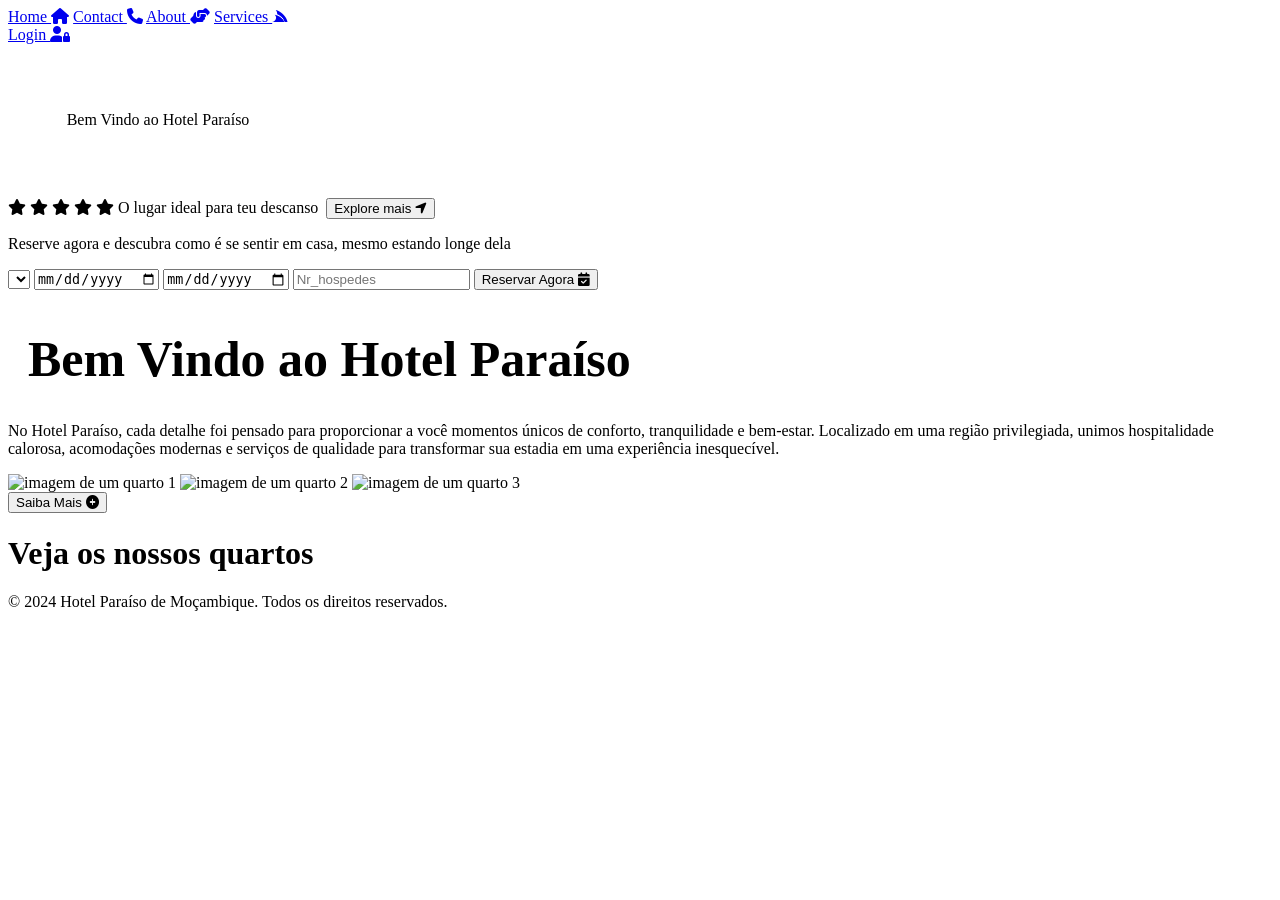
==== index.html @ dde59baf "Add files via upload" ====
<!DOCTYPE html>
<html lang="en">

<head>
    <meta charset="UTF-8" />
    <meta name="viewport" content="width=device-width, initial-scale=1.0" />
    <link rel="stylesheet" href="view\layout\animation.css" />
    <link rel="stylesheet" href="animate.min.css">
    <link rel="stylesheet" href="https://cdnjs.cloudflare.com/ajax/libs/font-awesome/6.4.2/css/all.min.css" />
    <link rel="stylesheet" href="view\layout\layout.css" />
    <link rel="stylesheet" href="/view/layout/efeitos.css" />
    <title>Hotel</title>
</head>

<body>
    <nav>
        <a href="index.html">Home <i class="fas fa-home"></i></a>
        <a href="view\navbar\Contacto.html">Contact <i class="fas fa-phone"></i></a>
        <a href="view\navbar\Sobre.html">About <i class="fas fa-hands-helping"></i></a>
        <a href="view\navbar\Services.html">Services <i class="fab fa-servicestack"></i></a>
        <div id="userArea">
            <a href="\view\login.html">Login <i class="fa fa-user-lock"></i></a>
        </div>
        <div id="sair"></div>
    </nav>
    <div class="Ap fadeIn">
        <div class="wrapper1">
            <svg>
                <text x="50%" y="50%" dy=".35em" text-anchor="middle">
                    Bem Vindo ao Hotel Paraíso

                </text>
            </svg>
        </div>
        <i class=" fa fa-star" id="star"></i>
        <i class=" fa fa-star" id="star"></i>
        <i class=" fa fa-star" id="star"></i>
        <i class=" fa fa-star" id="star"></i>
        <i class=" fa fa-star" id="star"></i>
        <span>O lugar ideal para teu descanso <i class="fa fa-face"></i> </span>
        <button class="show">Explore mais <i class="fa fa-location-arrow"></i></button>
        <p>
            Reserve agora e descubra como é se sentir em casa, mesmo estando longe
            dela
        </p>

    </div>
    <div class="caixa">
        <!-- <h2>Reserve o seu quarto</h2> -->
        <!-- <input type="text" id="Bi" name="Bi" placeholder=" Digite o seu BI" title="Bilhete de Identidade" required/> -->
        <select  id="quarto" name="quarto" required title="Quartos para alugar" placeholder="selecione um quarto">Selecione</select>

        <input type="date" id="check-in" placeholder="check-in" name="check-in" required title="check-in" />
        <input type="date" id="check-out" placeholder="check-out" name="check-out" required title="check-out" />
        <input type="number" id="hospedes" placeholder="Nr_hospedes" name="hospedes" required  title="Numero de Hospedes" />
        <button type="submit" class="btn" id="btnReserva" onclick="enviarModulos()">Reservar Agora <i class="fa fa-calendar-check" title="Reservar "></i></button>

    </div>
    
    <div class="section1">
        <h1 style="font-size: 50px; margin: 20px; position: relative; top: 20px">
            Bem Vindo ao Hotel Paraíso
        </h1>
        <img src="" alt="" />
        <p>
            No Hotel Paraíso, cada detalhe foi pensado para proporcionar a você
            momentos únicos de conforto, tranquilidade e bem-estar. Localizado em
            uma região privilegiada, unimos hospitalidade calorosa, acomodações
            modernas e serviços de qualidade para transformar sua estadia em uma
            experiência inesquecível.
        </p>
        <div class="imagens">
            <img src="imagens\1.jpg" alt="imagem de um quarto 1" />
            <img src="imagens\2.jpg" alt=" imagem de um quarto 2" />
            <img src="imagens\3.jpg" alt="imagem de um quarto 3" />
        </div>
        <button class="btn1">Saiba Mais <i class="fa fa-plus-circle"></i></button>
    </div>
    <div class="section2 ">
        <h1>Veja os nossos quartos</h1>
        <div id="quartos-container"></div>

    </div>

    </div>
    <footer style="margin: 0;">
        &copy; 2024 Hotel Paraíso de Moçambique. Todos os direitos reservados.
    </footer>
</body>
<script src="js\personalizacoes.js"></script>
<script src="js\quartos.js"></script>
<script src="js\card.js"></script>
<script src="js\gestaodeContas.js"></script>

<script>
    function gerarCodigoReserva() {
        const data = new Date();
        const timestamp = data.getTime(); // milissegundos únicos
        const random = Math.floor(Math.random() * 1000);
        return "RES-" + timestamp + "-" + random;
    }
    document.querySelector('.show').addEventListener('click', function () {
        window.location.href = '/view/navbar/explore.html';
    });
    document.querySelector('.btn1').addEventListener('click', function () {
        window.location.href = 'https://br.trip.com';
    });

    document.addEventListener('DOMContentLoaded', function () {
        document.body.classList.add('fadeIn');
    });
</script>

</html>
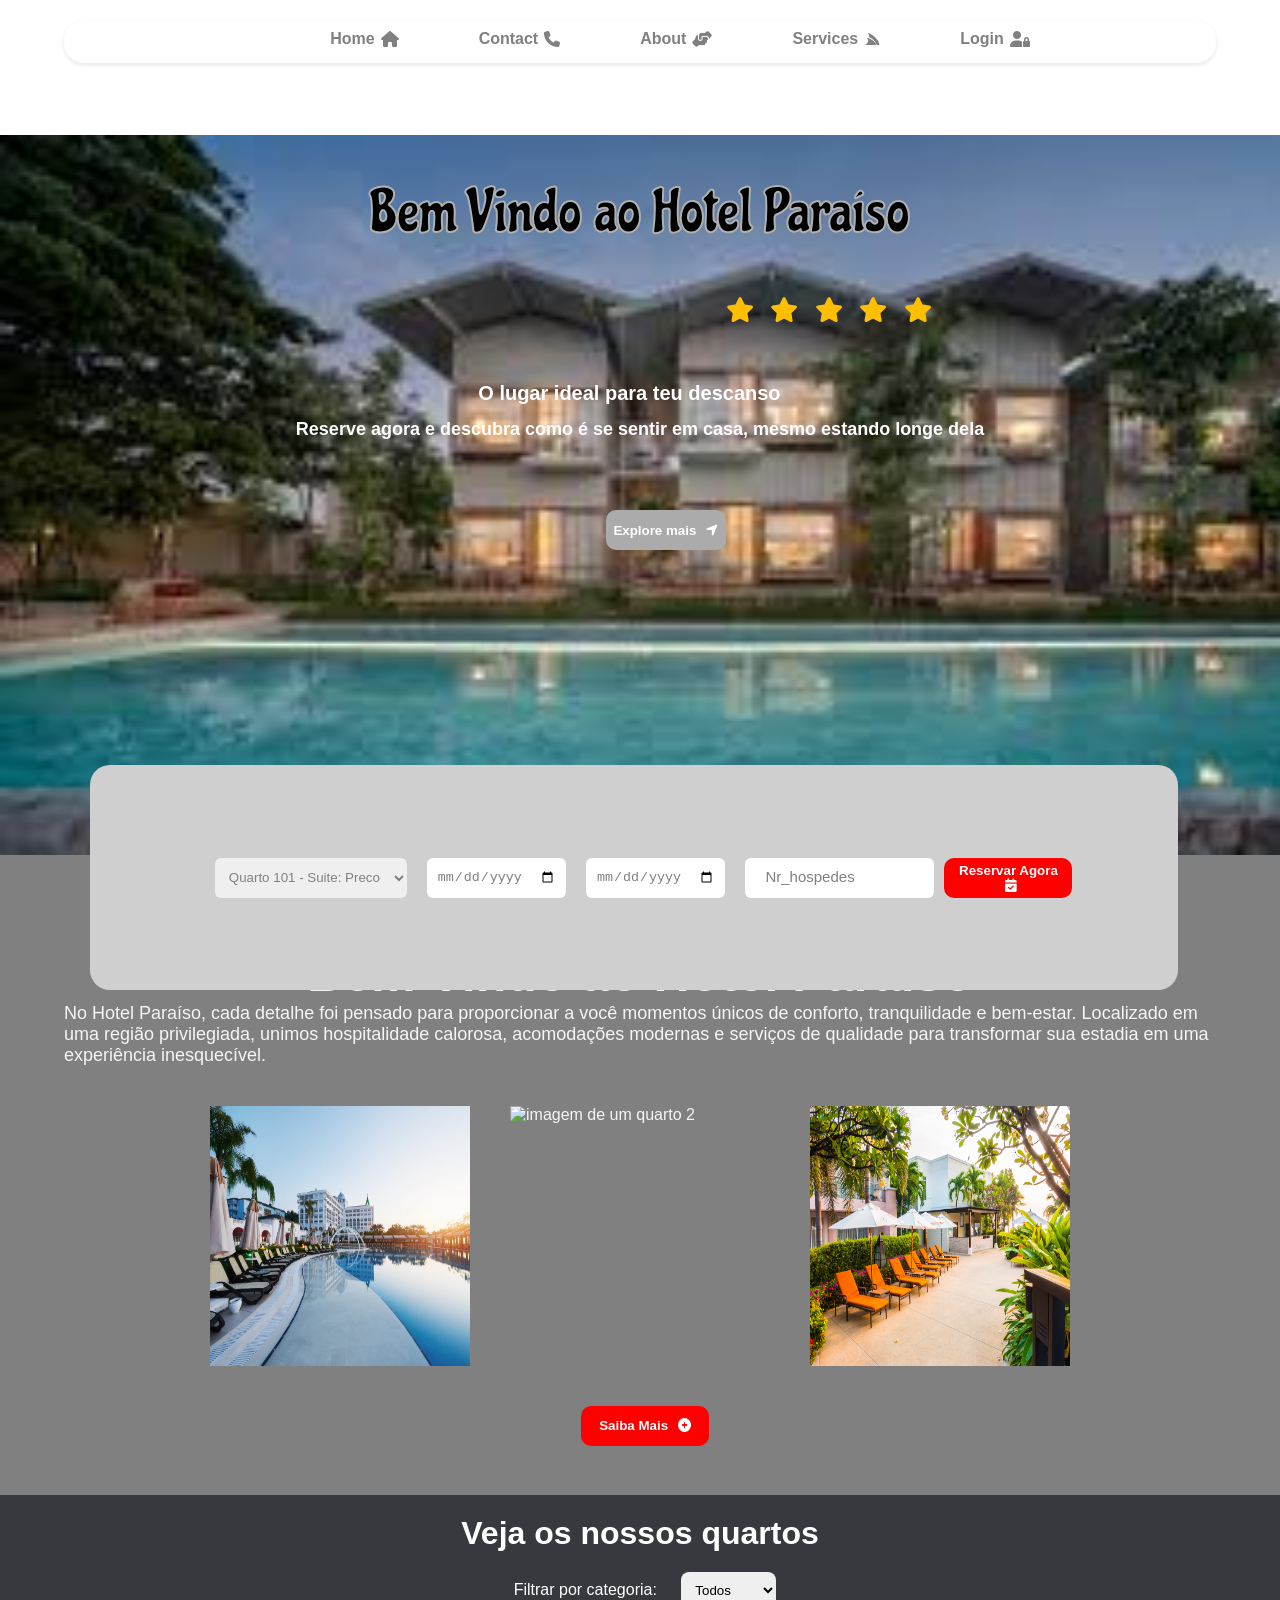
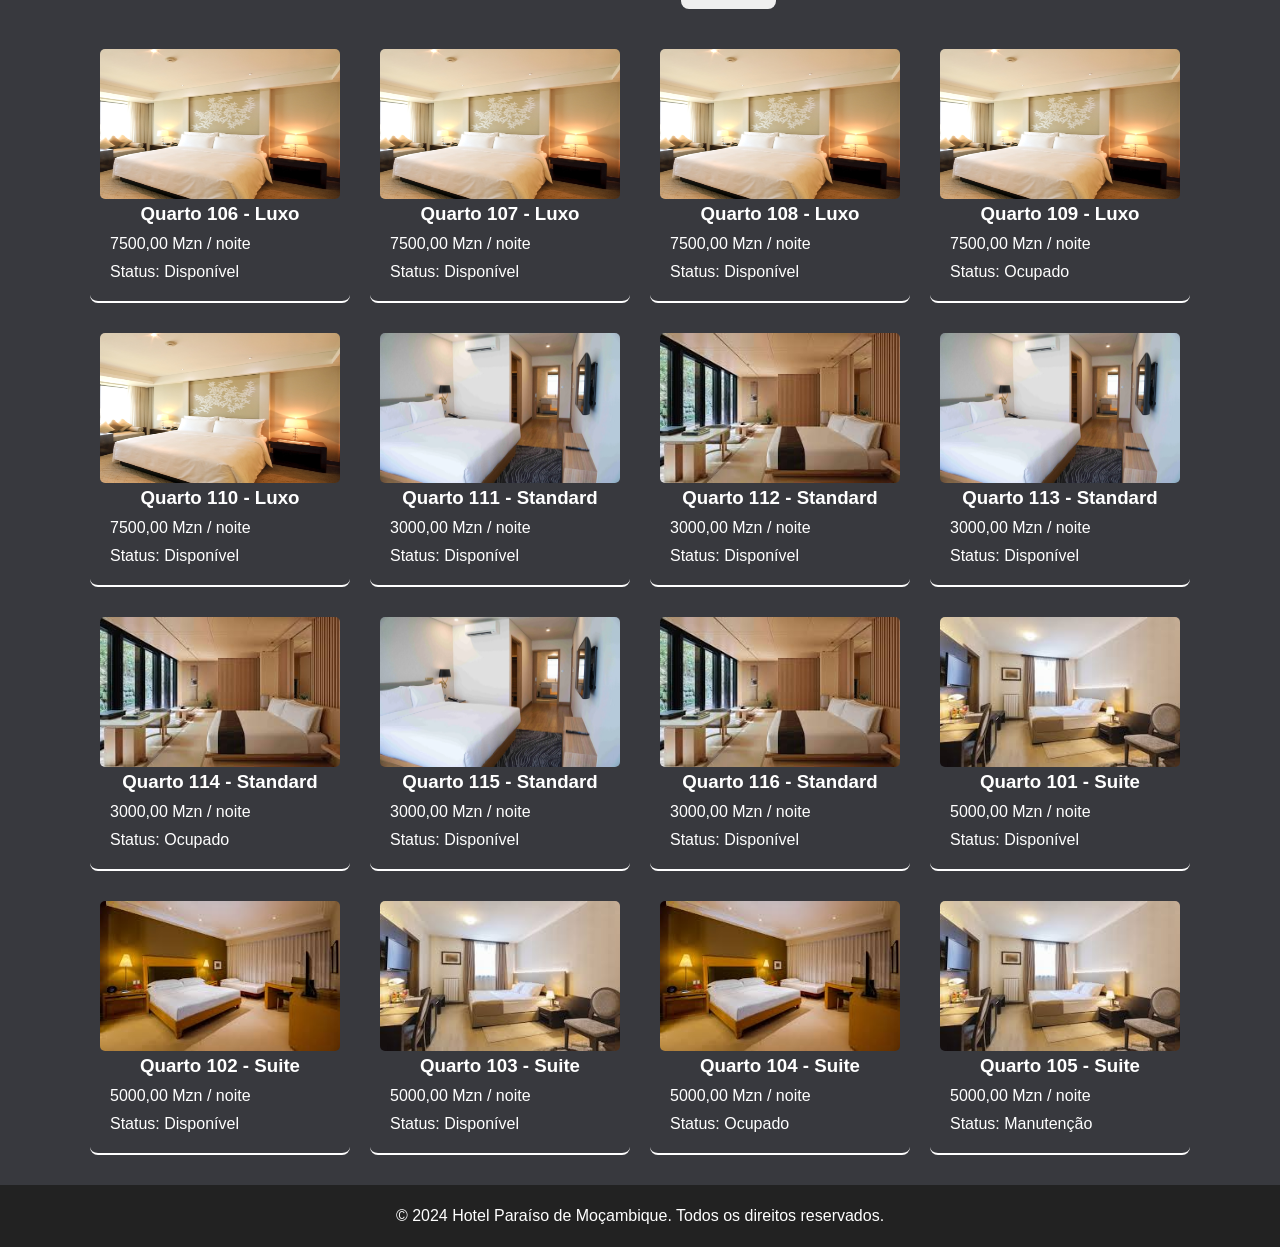
==== commit 09a4ae90: "Update index.html" ====
--- a/index.html
+++ b/index.html
@@ -19,7 +19,7 @@
         <a href="view\navbar\Sobre.html">About <i class="fas fa-hands-helping"></i></a>
         <a href="view\navbar\Services.html">Services <i class="fab fa-servicestack"></i></a>
         <div id="userArea">
-            <a href="\view\login.html">Login <i class="fa fa-user-lock"></i></a>
+            <a href="Sistema-de-Hotel\view\login.html">Login <i class="fa fa-user-lock"></i></a>
         </div>
         <div id="sair"></div>
     </nav>
@@ -111,4 +111,4 @@
     });
 </script>
 
-</html>+</html>
--- a/view/layout/efeitos.css
+++ b/view/layout/efeitos.css
@@ -0,0 +1,127 @@
+.card-spotlight {
+  position: relative;
+  border-radius: 1.5rem;
+  border: 1px solid #222;
+  background-color: #111;
+  padding: 2rem;
+  overflow: hidden;
+  --mouse-x: 50%;
+  --mouse-y: 50%;
+  --spotlight-color: rgba(255, 255, 255, 0.05);
+}
+
+.card-spotlight::before {
+  content: '';
+  position: absolute;
+  top: 0;
+  left: 0;
+  right: 0;
+  bottom: 0;
+  background: radial-gradient(circle at var(--mouse-x) var(--mouse-y), var(--spotlight-color), transparent 80%);
+  opacity: 0;
+  transition: opacity 0.5s ease;
+  pointer-events: none;
+}
+
+.card-spotlight:hover::before,
+.card-spotlight:focus-within::before {
+  opacity: 0.6;
+}
+a {
+  text-decoration: none;
+  transition: all 0.3s ease;
+  border-radius: 8px;
+  position: relative;
+
+}
+
+a::after {
+  content: "";
+  position: absolute;
+  width: 0;
+  background-color: rgba(166, 166, 166, 0.4); /* #A6A6A6 with opacity */
+  left: 50%;
+  transform: translateX(-50%);
+  bottom: -0.25em;
+  height: 2px;
+  border-radius: 8px;
+  transition: all 0.3s ease;
+}
+
+a:hover::after {
+  width: 100%;
+  animation: pulse11 1s;
+  box-shadow: 0 0 0 1em transparent;
+}
+
+@keyframes pulse11 {
+  0% {
+    box-shadow: 0 0 0 0 rgba(166, 166, 166, 0.4);
+  }
+  100% {
+    box-shadow: 0 0 0 1em transparent;
+  }
+}
+.zoomIn {
+    animation: zoomIn 1s forwards;
+  }
+
+  @keyframes zoomIn {
+    to {
+      opacity: 1;
+      transform: scale(1);
+    }
+  }
+
+  .zoomOut {
+    animation: zoomOut 1s forwards;
+  }
+
+  @keyframes zoomOut {
+    to {
+      opacity: 0;
+      transform: scale(0.5);
+    }
+  }
+  
+  .hidden {
+    opacity: 0;
+    transform: scale(0.8);
+    transition: all 0.8s ease;
+  }
+
+  /* quando aparece */
+  .show {
+    opacity: 1;
+    transform: scale(1);
+  }
+  .fade {
+    width: 200px;
+    height: 200px;
+    margin: 50px auto;
+    background: #e74c3c;
+    display: flex;
+    justify-content: center;
+    align-items: center;
+    color: white;
+    font-size: 20px;
+    border-radius: 10px;
+    opacity: 0;
+    animation: fadeIn 2s forwards;
+  }
+
+  @keyframes fadeIn {
+    to {
+      opacity: 1;
+    }
+  }
+
+  .fadeOut {
+    animation: fadeOut 2s forwards;
+  }
+
+  @keyframes fadeOut {
+    to {
+      opacity: 0;
+    }
+  }
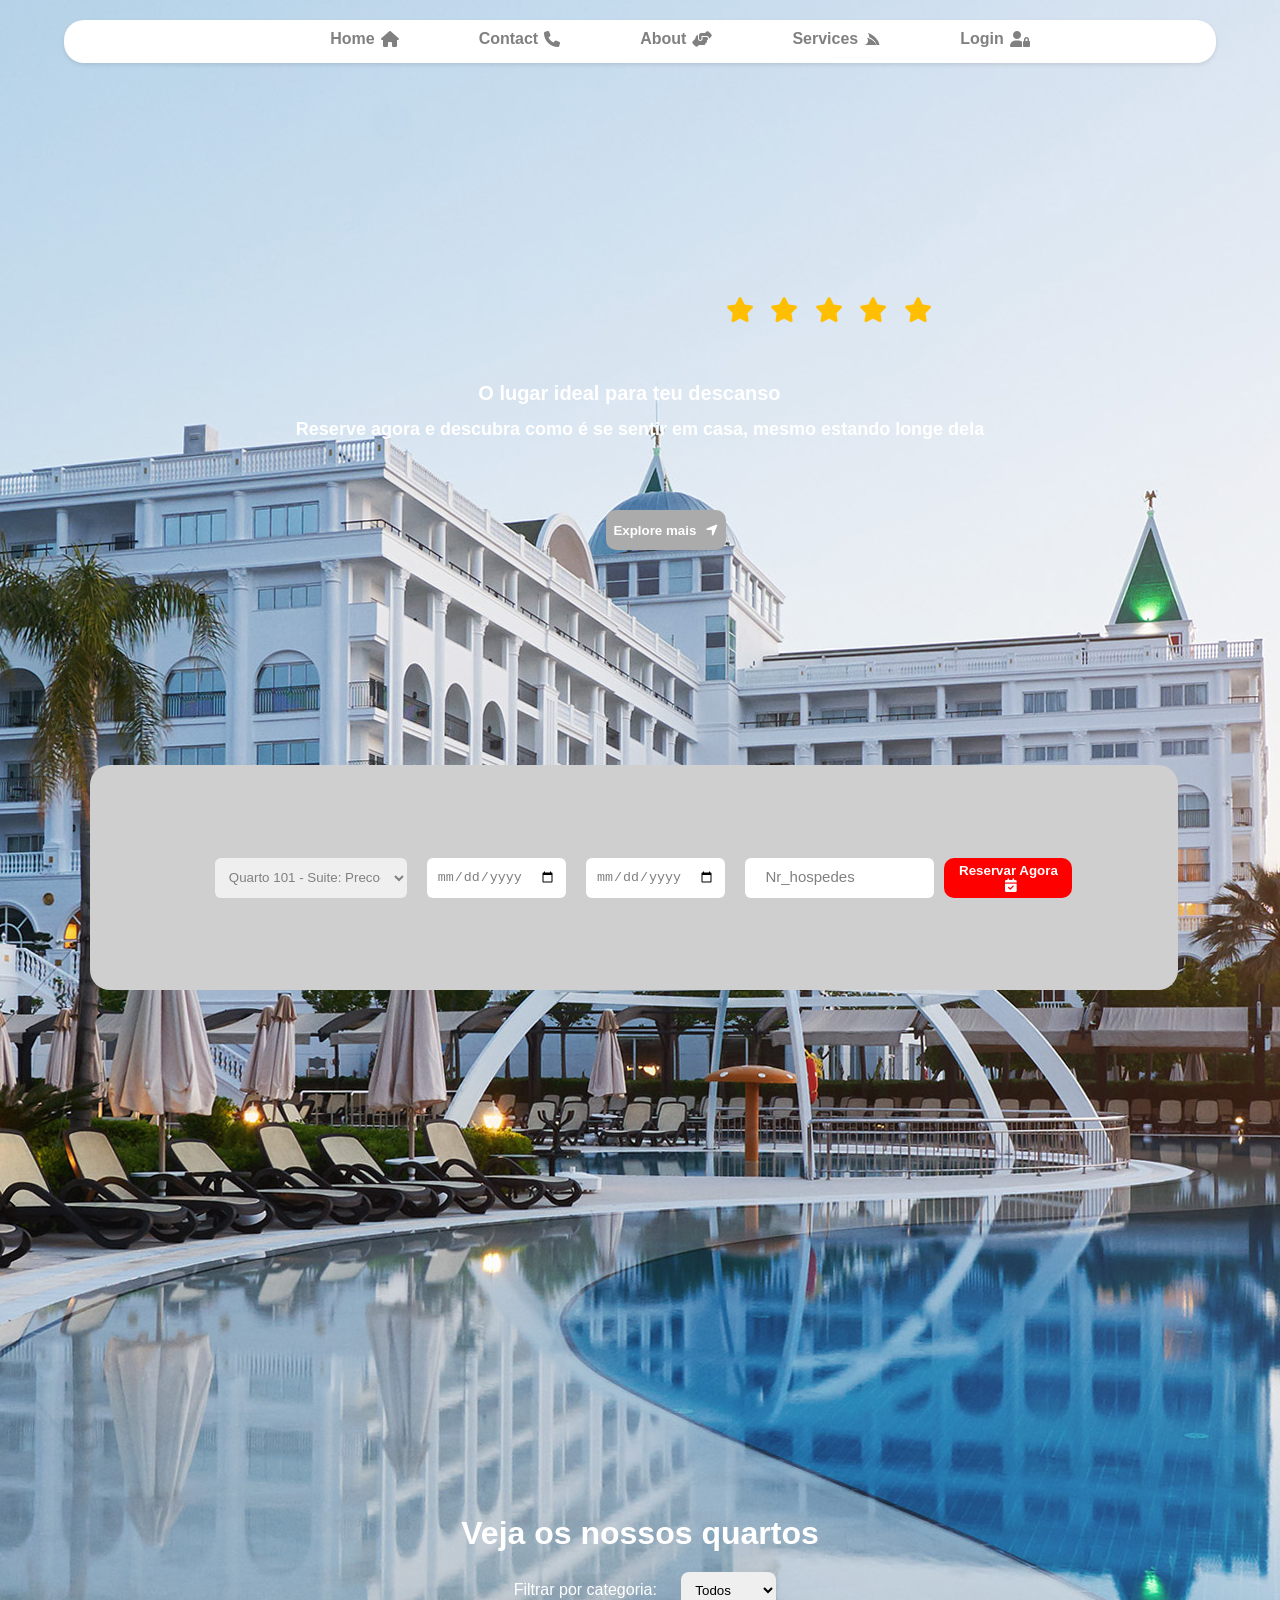
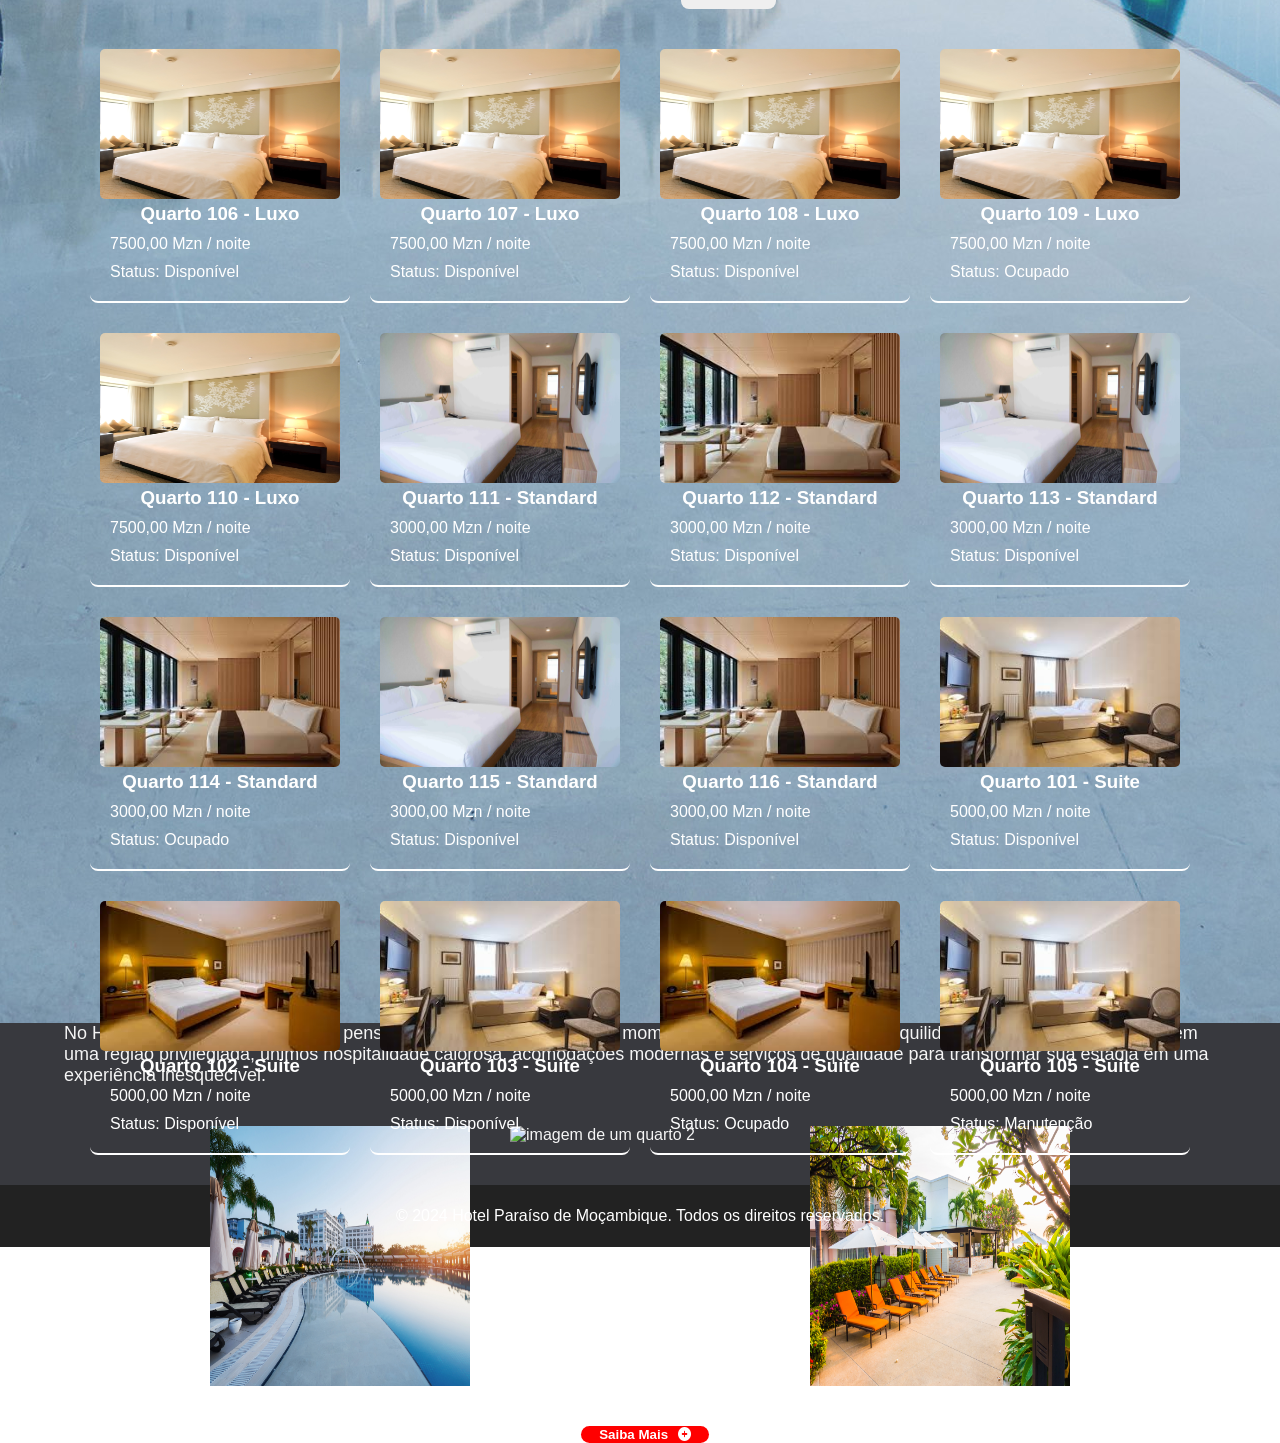
==== commit 426dd49e: "Update index.html" ====
--- a/index.html
+++ b/index.html
@@ -19,7 +19,7 @@
         <a href="view\navbar\Sobre.html">About <i class="fas fa-hands-helping"></i></a>
         <a href="view\navbar\Services.html">Services <i class="fab fa-servicestack"></i></a>
         <div id="userArea">
-            <a href="Sistema-de-Hotel\view\login.html">Login <i class="fa fa-user-lock"></i></a>
+            <a href="/view/login.html">Login <i class="fa fa-user-lock"></i></a>
         </div>
         <div id="sair"></div>
     </nav>
@@ -61,7 +61,7 @@
         <h1 style="font-size: 50px; margin: 20px; position: relative; top: 20px">
             Bem Vindo ao Hotel Paraíso
         </h1>
-        <img src="" alt="" />
+        <img src="imagens\1.jpg" alt="" />
         <p>
             No Hotel Paraíso, cada detalhe foi pensado para proporcionar a você
             momentos únicos de conforto, tranquilidade e bem-estar. Localizado em
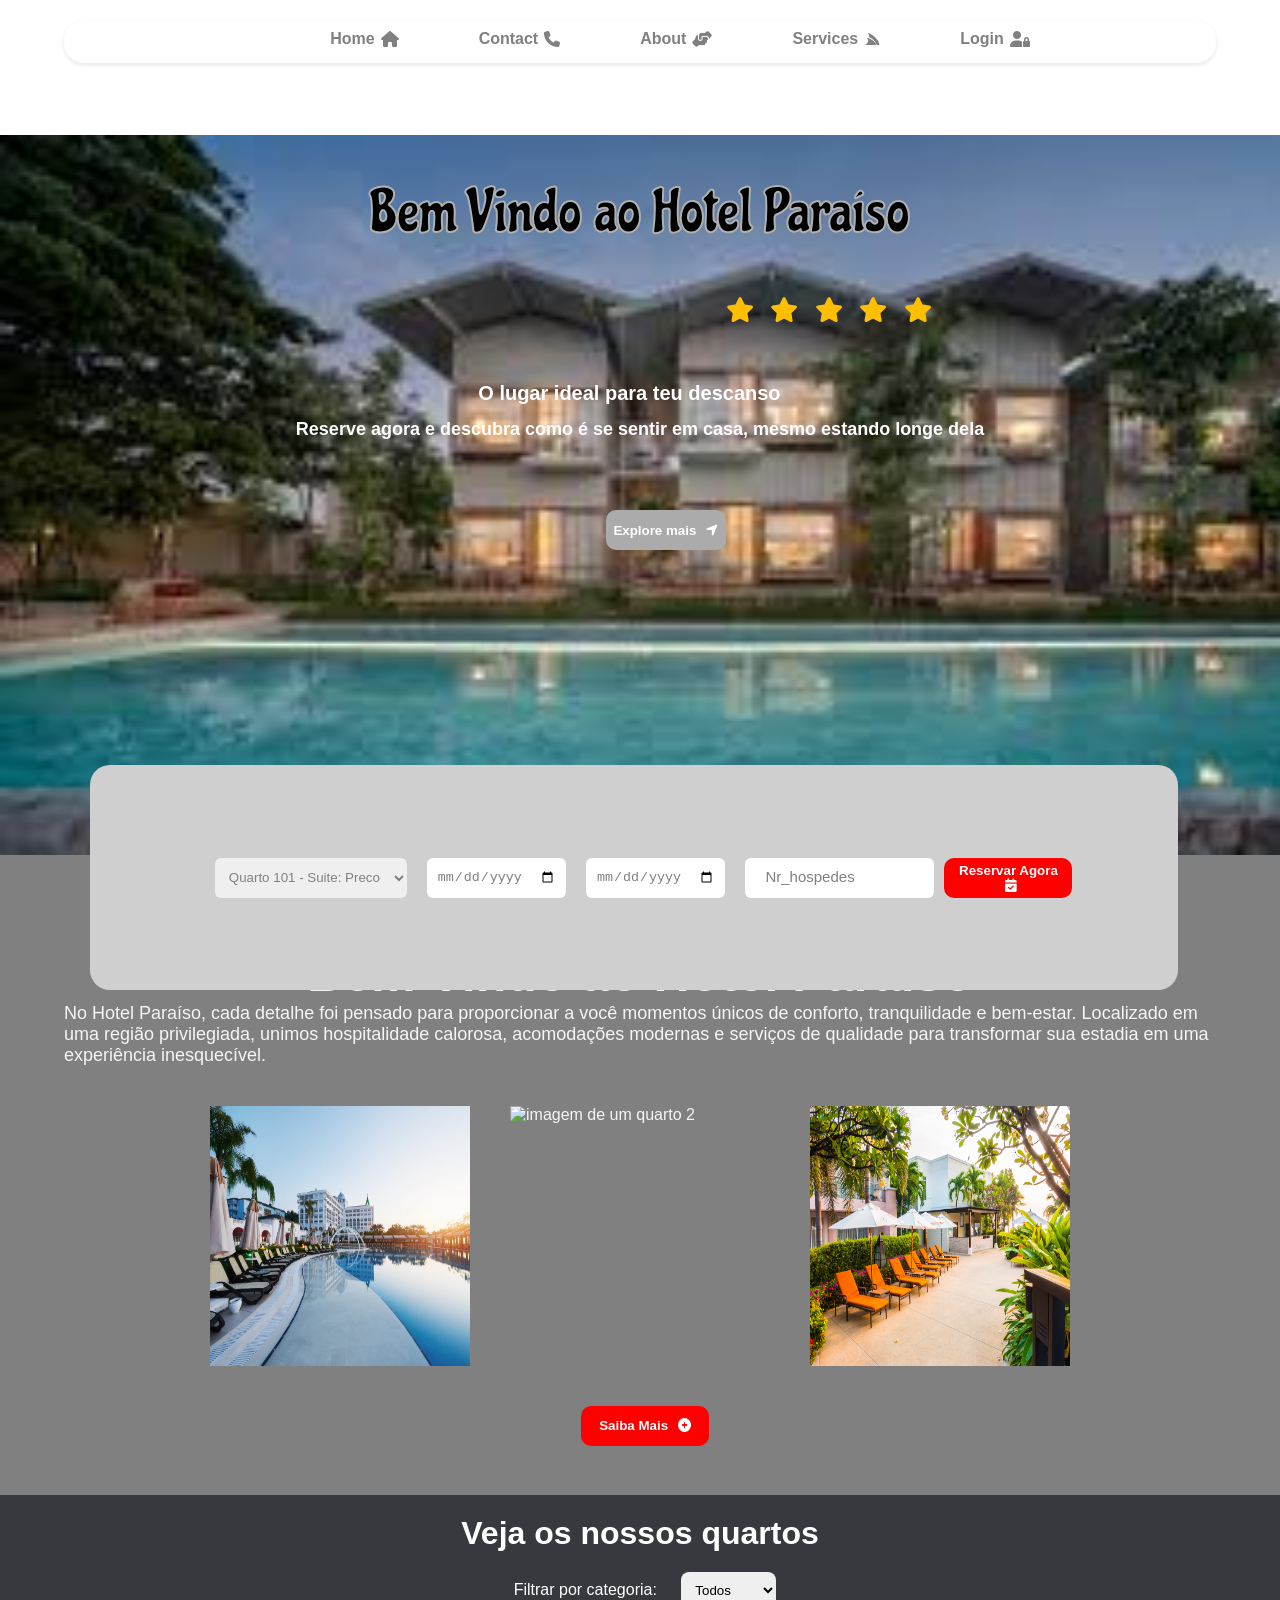
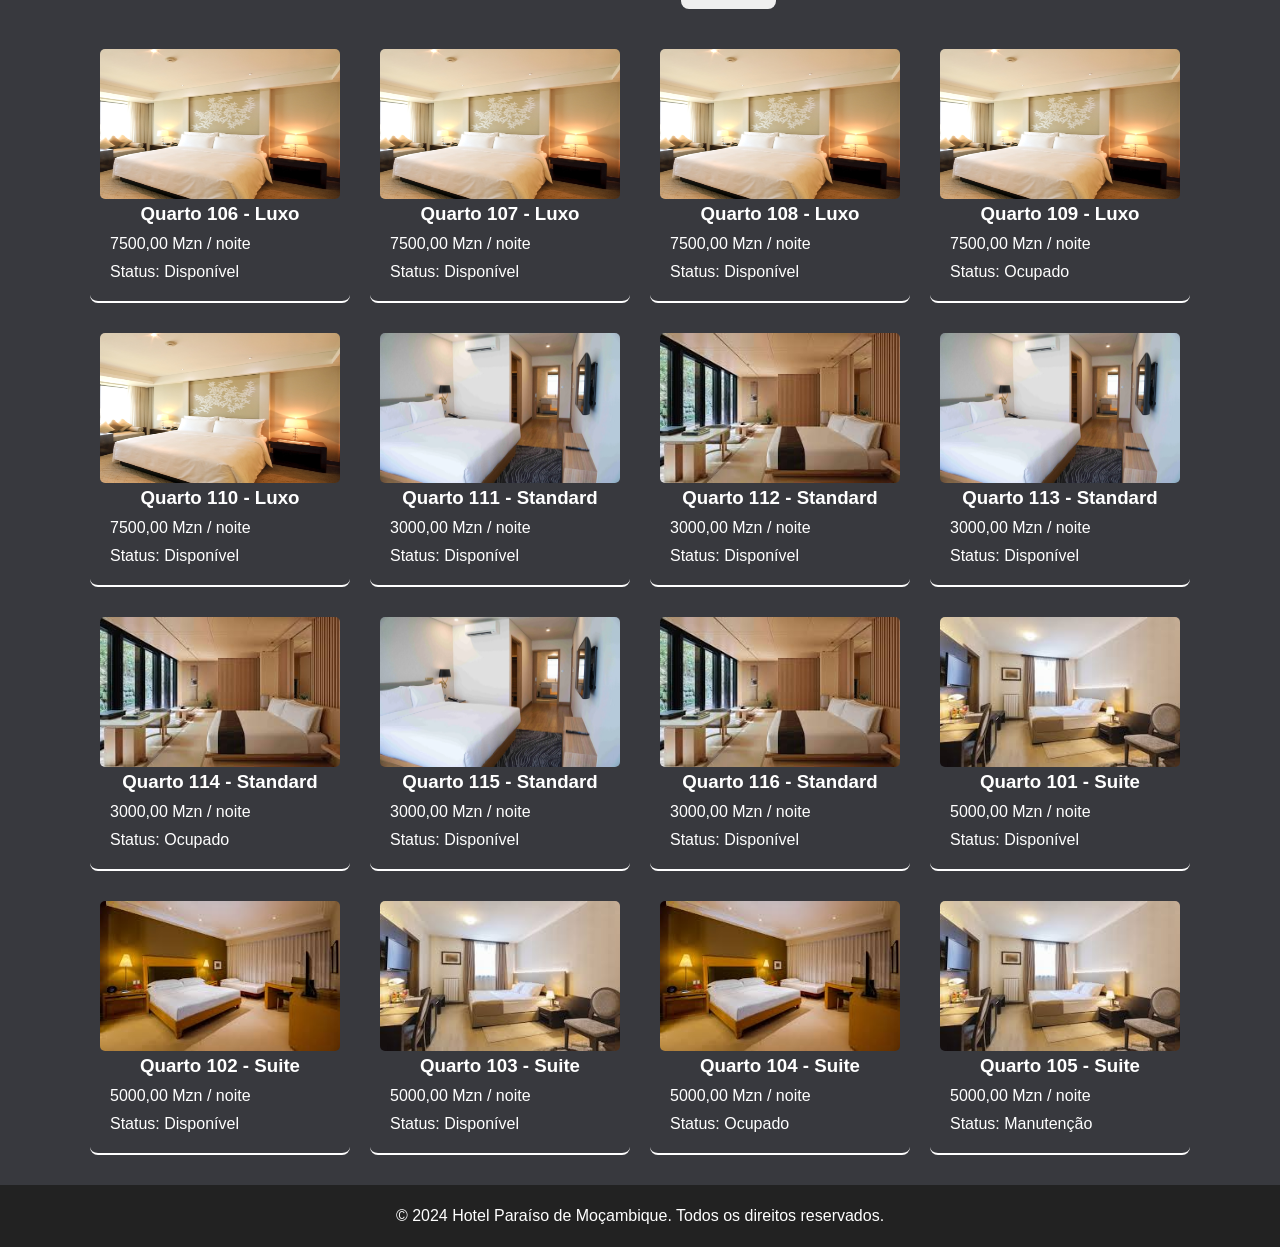
==== commit db12cabd: "Update index.html" ====
--- a/index.html
+++ b/index.html
@@ -19,7 +19,7 @@
         <a href="view\navbar\Sobre.html">About <i class="fas fa-hands-helping"></i></a>
         <a href="view\navbar\Services.html">Services <i class="fab fa-servicestack"></i></a>
         <div id="userArea">
-            <a href="/view/login.html">Login <i class="fa fa-user-lock"></i></a>
+            <a href="view/login.html">Login <i class="fa fa-user-lock"></i></a>
         </div>
         <div id="sair"></div>
     </nav>
@@ -61,7 +61,7 @@
         <h1 style="font-size: 50px; margin: 20px; position: relative; top: 20px">
             Bem Vindo ao Hotel Paraíso
         </h1>
-        <img src="imagens\1.jpg" alt="" />
+        <img src="" alt="" />
         <p>
             No Hotel Paraíso, cada detalhe foi pensado para proporcionar a você
             momentos únicos de conforto, tranquilidade e bem-estar. Localizado em
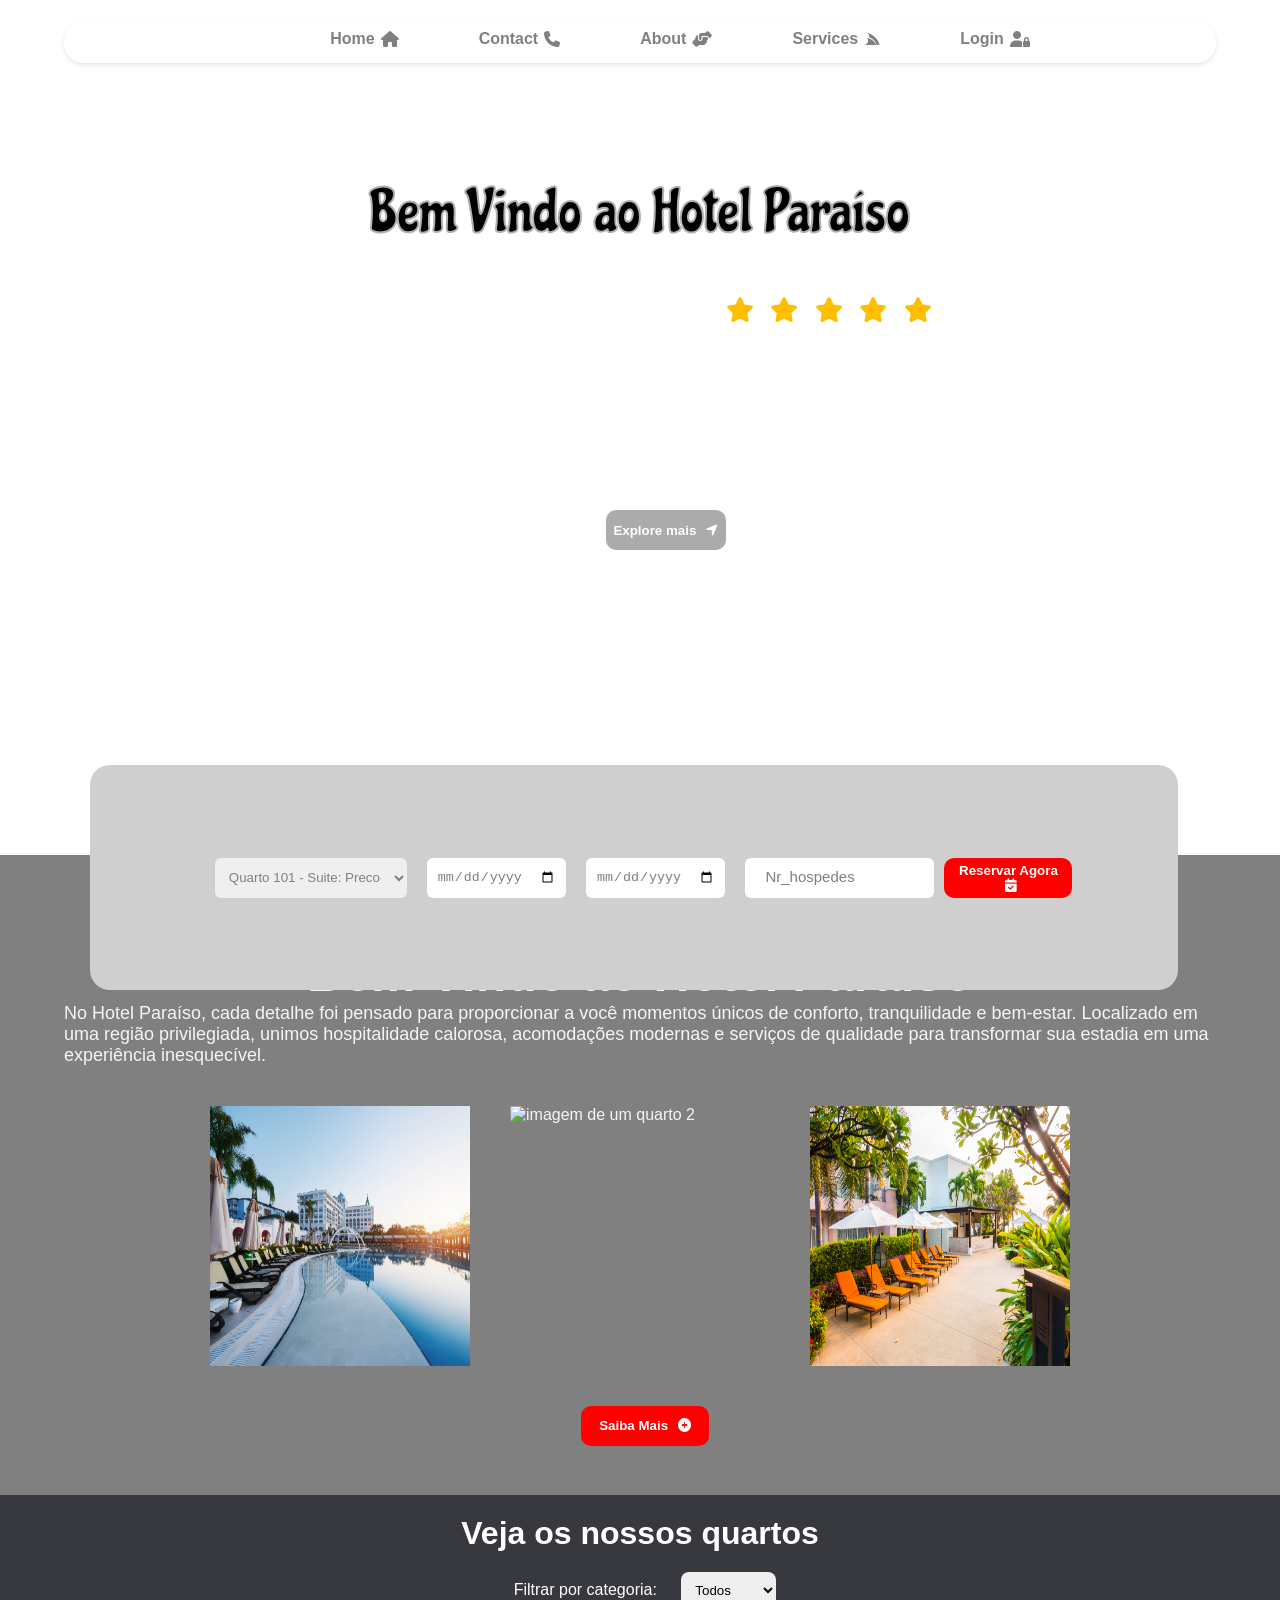
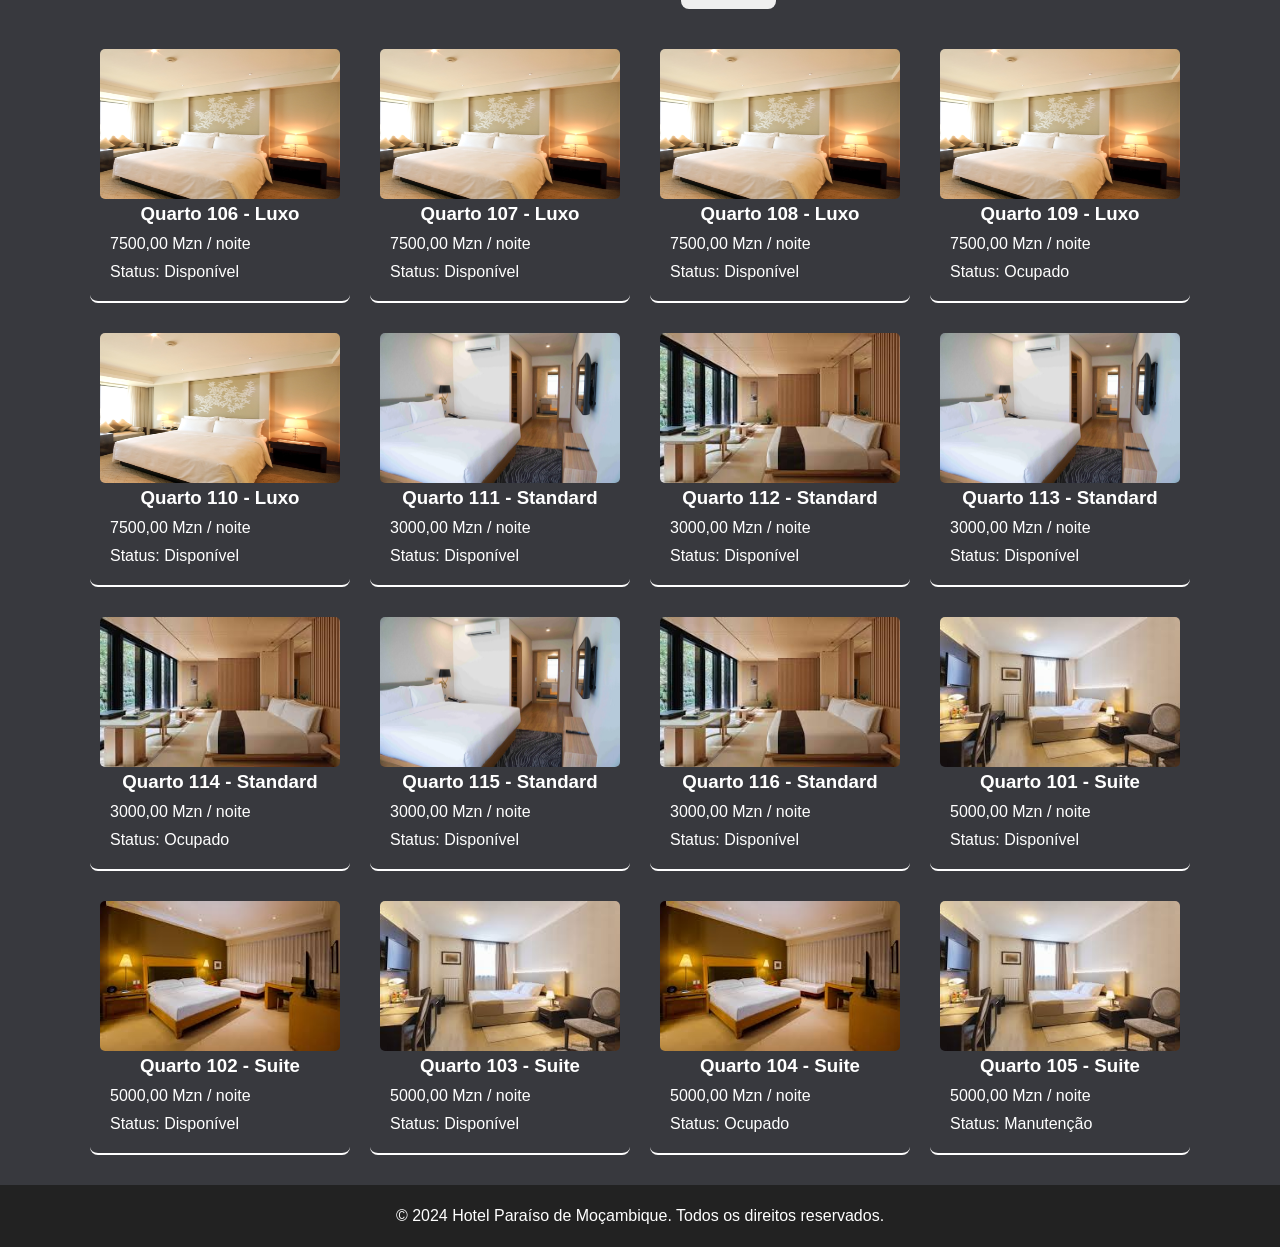
==== commit c70bd859: "Update index.html" ====
--- a/index.html
+++ b/index.html
@@ -70,9 +70,9 @@
             experiência inesquecível.
         </p>
         <div class="imagens">
-            <img src="imagens\1.jpg" alt="imagem de um quarto 1" />
-            <img src="imagens\2.jpg" alt=" imagem de um quarto 2" />
-            <img src="imagens\3.jpg" alt="imagem de um quarto 3" />
+            <img src="imagens\1.jpg" loading="lazy" alt="imagem de um quarto 1" />
+            <img src="imagens\2.jpg" loading="lazy" alt=" imagem de um quarto 2" />
+            <img src="imagens\3.jpg" loading="lazy" alt="imagem de um quarto 3" />
         </div>
         <button class="btn1">Saiba Mais <i class="fa fa-plus-circle"></i></button>
     </div>
@@ -87,12 +87,12 @@
         &copy; 2024 Hotel Paraíso de Moçambique. Todos os direitos reservados.
     </footer>
 </body>
-<script src="js\personalizacoes.js"></script>
-<script src="js\quartos.js"></script>
-<script src="js\card.js"></script>
-<script src="js\gestaodeContas.js"></script>
+<script defer src="js\personalizacoes.js"></script>
+<script defer src="js\quartos.js"></script>
+<script defer src="js\card.js"></script>
+<script defer src="js\gestaodeContas.js"></script>
 
-<script>
+<script defer>
     function gerarCodigoReserva() {
         const data = new Date();
         const timestamp = data.getTime(); // milissegundos únicos
